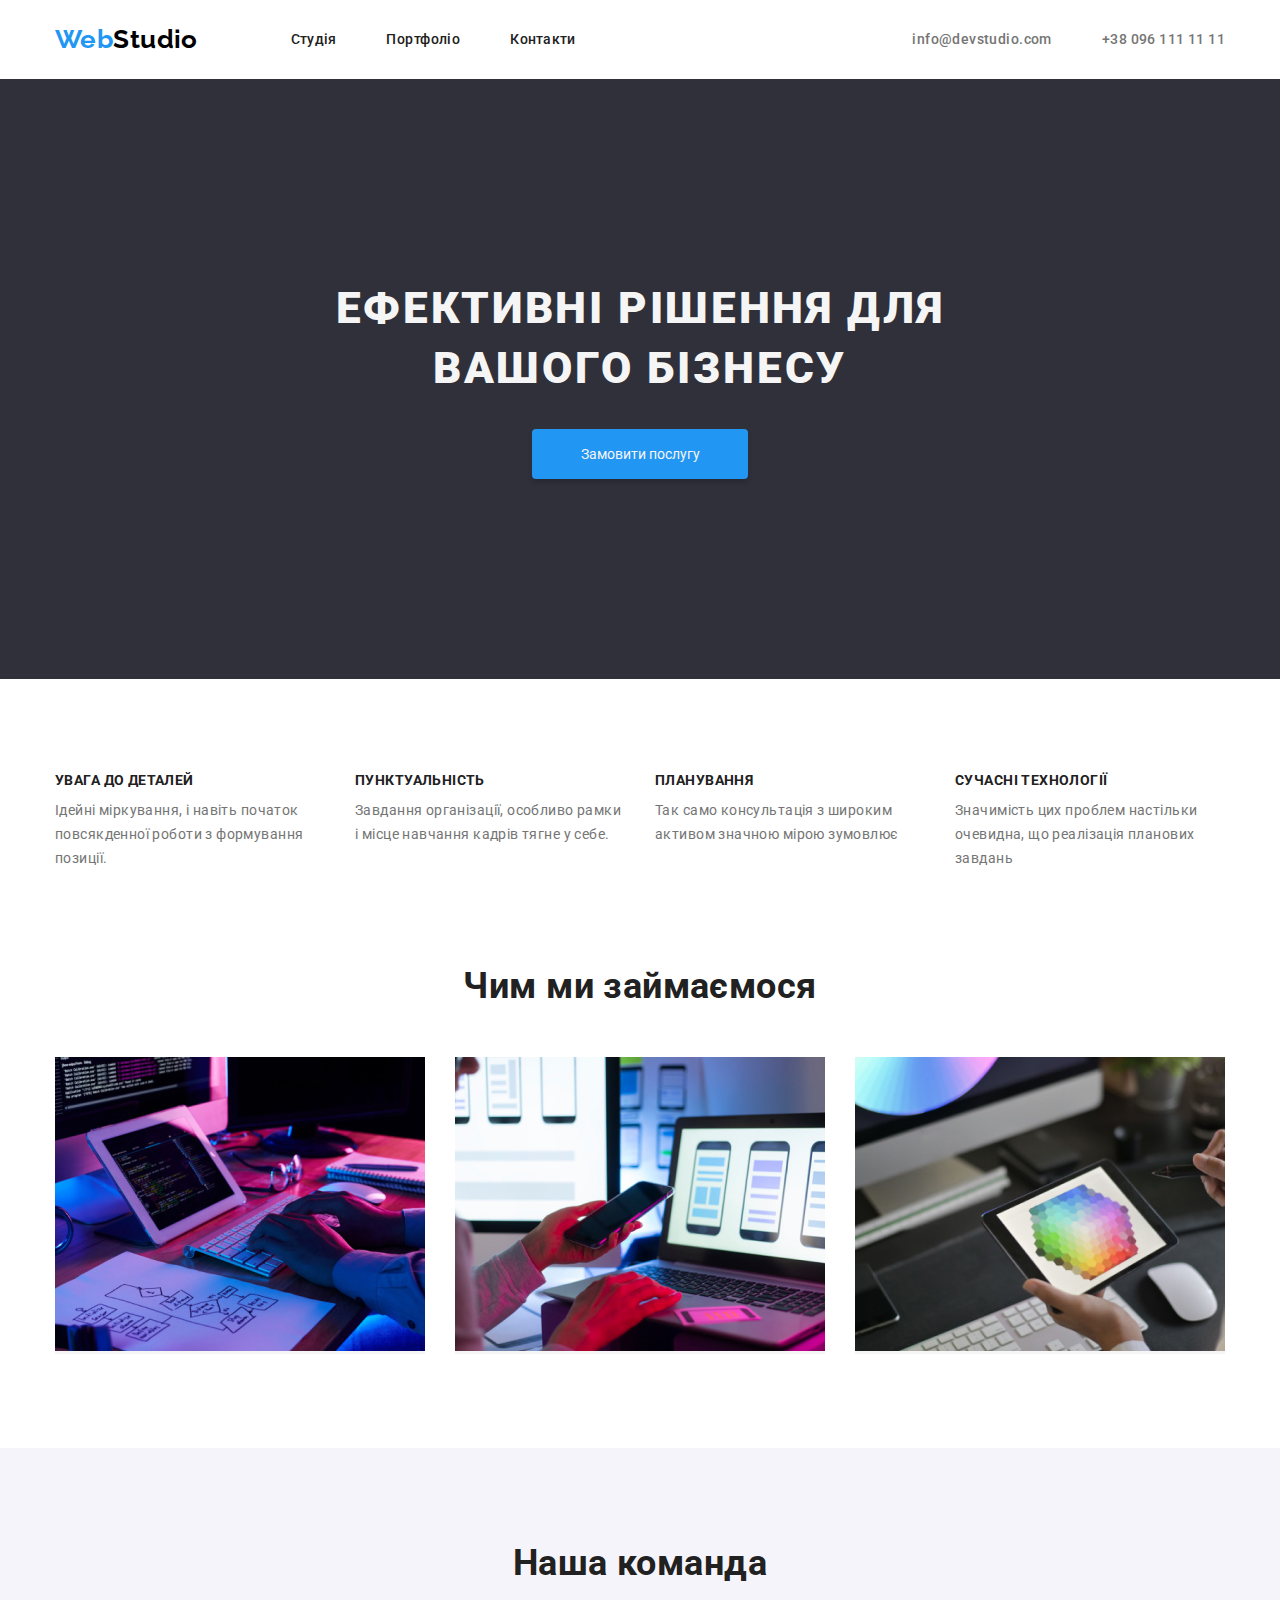
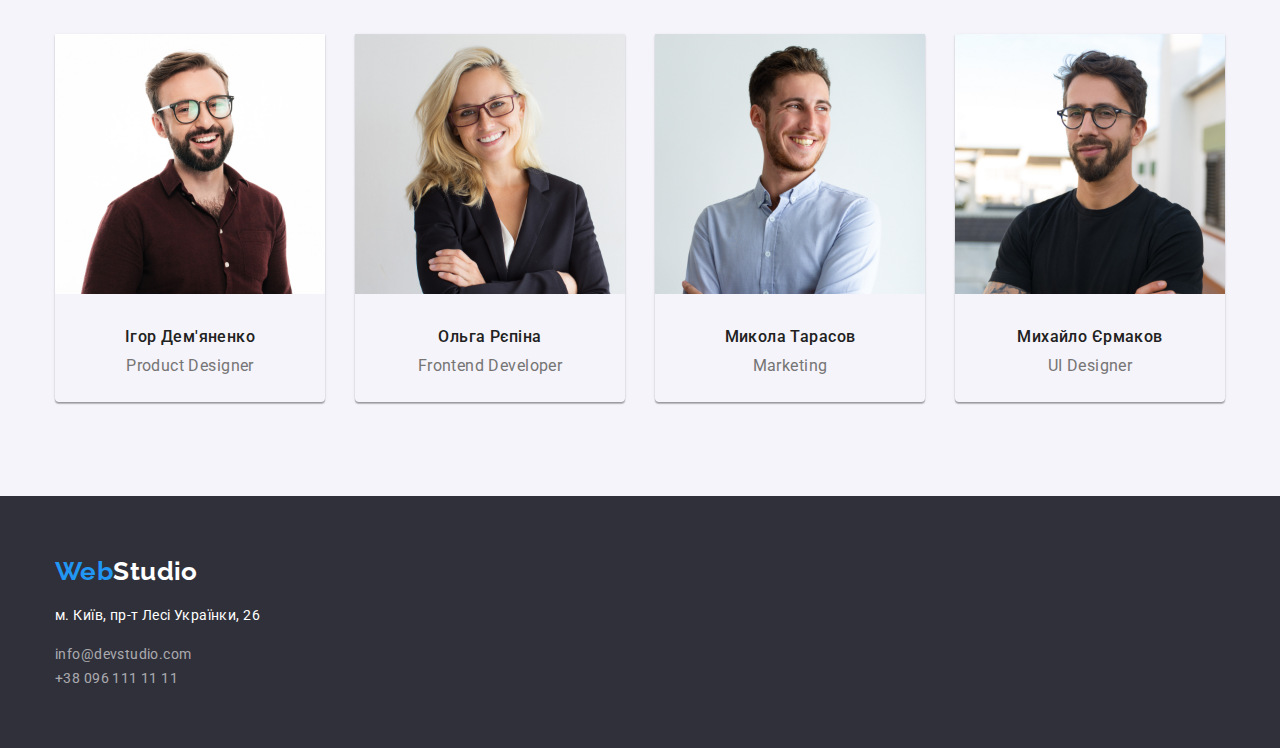
==== index.html @ 5d769117 "Initial commit" ====
<!DOCTYPE html>
<html lang="uk">
  <head>
    <meta charset="UTF-8" />
    <meta http-equiv="X-UA-Compatible" content="IE=edge" />
    <meta name="viewport" content="width=device-width, initial-scale=1.0" />
    <title>Document</title>
    <link rel="preconnect" href="https://fonts.googleapis.com" />
    <link rel="preconnect" href="https://fonts.gstatic.com" crossorigin />
    <link
      href="https://fonts.googleapis.com/css2?family=Raleway:wght@700&family=Roboto:wght@400;500;700;900&display=swap"
      rel="stylesheet"
    />
    <link
      rel="stylesheet"
      href="https://cdnjs.cloudflare.com/ajax/libs/modern-normalize/1.1.0/modern-normalize.min.css"
    />

    <link rel="stylesheet" href="./css/styles.css" />
  </head>
  <body>
    <header class="header-menu">
      <div class="container">
        <div class="header-menu-cont">
          <nav class="navigations-header">
            <a href="./index.html" class="webstudio-logo">
              Web<span class="studio-logo">Studio</span></a
            >

            <ul class="navi-container">
              <li><a href="./index.html" class="studio">Студія</a></li>
              <li>
                <a href="./portfolio.html" class="portfolio">Портфоліо</a>
              </li>
              <li><a href="./index.html" class="contacts">Контакти</a></li>
            </ul>
          </nav>

          <ul class="header-contacts-link">
            <li>
              <a href="mailto:info@devstudio.com" class="contact-link"
                >info@devstudio.com</a
              >
            </li>
            <li>
              <a href="tel:+380961111111" class="contact-link"
                >+38 096 111 11 11</a
              >
            </li>
          </ul>
        </div>
      </div>
    </header>

    <main>
      <section class="main-section section">
        <div class="container">
          <h1 class="main-title">Ефективні рішення для вашого бізнесу</h1>
          <button type="button" class="button-order">Замовити послугу</button>
        </div>
      </section>

      <section class="benefit-section section">
        <h2 class="visually-hidden">переваги</h2>
        <div class="container">
          <ul class="benefits-box">
            <li class="benefits-list">
              <h3 class="benefits-title benefits-list">УВАГА ДО ДЕТАЛЕЙ</h3>
              <p class="benefits-text">
                Ідейні міркування, і навіть початок повсякденної роботи з
                формування позиції.
              </p>
            </li>
            <li class="benefits-list">
              <h3 class="benefits-title">ПУНКТУАЛЬНІСТЬ</h3>
              <p class="benefits-text">
                Завдання організації, особливо рамки і місце навчання кадрів
                тягне у себе.
              </p>
            </li>
            <li class="benefits-list">
              <h3 class="benefits-title">ПЛАНУВАННЯ</h3>
              <p class="benefits-text">
                Так само консультація з широким активом значною мірою зумовлює
              </p>
            </li>
            <li class="benefits-list">
              <h3 class="benefits-title">СУЧАСНІ ТЕХНОЛОГІЇ</h3>
              <p class="benefits-text">
                Значимість цих проблем настільки очевидна, що реалізація
                планових завдань
              </p>
            </li>
          </ul>
        </div>
      </section>
      <section class="work-section section">
        <div class="container">
          <h2 class="sections-title">Чим ми займаємося</h2>
          <ul class="work-list-box">
            <li class="work-box">
              <img
                src="./images/zaimaiemos1.jpg"
                alt="компютер"
                width="370"
                height="294"
                class="work-img"
              />
            </li>

            <li class="work-box">
              <img
                src="./images/zaimaiemos2.jpg"
                alt="заняття"
                width="370"
                height="294"
                class="work-img"
              />
            </li>

            <li class="work-box">
              <img
                src="./images/zaimaiemos3.jpg"
                alt="креатив"
                width="370"
                height="294"
                class="work-img"
              />
            </li>
          </ul>
        </div>
      </section>

      <section class="team-section section">
        <div class="container">
          <h2 class="sections-title">Наша команда</h2>
          <ul class="team-item-box">
            <li class="team-item">
              <img
                src="./images/igor.jpg"
                alt="Ігор дем'яненко"
                width="270"
                height="260"
              />
              <h3 class="name">Ігор Дем'яненко</h3>
              <p class="team-position" lang="en">Product Designer</p>
            </li>

            <li class="team-item">
              <img
                src="./images/olga.jpg"
                alt="ольга рєпіна"
                width="270"
                height="260"
              />
              <h3 class="name">Ольга Рєпіна</h3>
              <p class="team-position" lang="en">Frontend Developer</p>
            </li>

            <li class="team-item">
              <img
                src="./images/mykola.jpg"
                alt="микола тарасов"
                width="270"
                height="260"
              />
              <h3 class="name">Микола Тарасов</h3>
              <p class="team-position" lang="en">Marketing</p>
            </li>

            <li class="team-item">
              <img
                src="./images/mykhailo.jpg"
                alt="михайло єрмаков"
                width="270"
                height="260"
              />
              <h3 class="name">Михайло Єрмаков</h3>
              <p class="team-position" lang="en">UI Designer</p>
            </li>
          </ul>
        </div>
      </section>
    </main>

    <footer class="footer">
      <div class="container">
        <div class="logo-footer">
          <a href="./index.html" class="webstudio-logo">
            Web<span class="studio-logo-footer">Studio</span></a
          >
        </div>
        <div class="contacts-footer">
          <address class="adres">м. Київ, пр-т Лесі Українки, 26</address>
        </div>
        <ul class="contacts-footer">
          <li>
            <a href="mailto:info@devstudio.com" class="footer-contacts-link"
              >info@devstudio.com</a
            >
          </li>
          <li>
            <a href="tel:+380961111111" class="footer-contacts-link"
              >+38 096 111 11 11</a
            >
          </li>
        </ul>
      </div>
    </footer>
  </body>
</html>
---- css/styles.css ----
html {
  box-sizing: border-box;
}

*,
*::before *::after {
  box-sizing: inherit;
}

:root {
  --primary-text-color: #212121;
  --title-text-color: #f5f5f5;
  --paragraf-color: #757575;
  --accent-color: #000000;
  --background-color: #2196f3;
  --background-title-color: #2f303a;
  --background-teams-color: #f5f4fa;
  --white-color: #ffffff;
  --border-proects: #eeeeee;
}

.visually-hidden {
  position: absolute;
  width: 1px;
  height: 1px;
  margin: -1px;
  border: 0;
  padding: 0;

  white-space: nowrap;
  clip-path: inset(100%);
  clip: rect(0 0 0 0);
  overflow: hidden;
}
body {
  background-color: var(--white-color);
  color: var(--primary-text-color);
  font-family: "Roboto";
  font-size: 14px;
  letter-spacing: 0.03em;
}

/* site nav  */
h1,
h2,
h3,
ul,
p {
  padding: 0;
  margin: 0;
}

li {
  list-style-type: none;
}

.section {
  padding: 94px 0;
  text-align: center;
}

.container {
  width: 1200px;
  margin-right: auto;
  margin-left: auto;
  padding: 0 15px;
}
.studio-logo {
  font-weight: 700;
  font-size: 26px;

  color: var(--accent-color);
}

.header-menu {
  text-decoration: none;
  padding-top: 24px;
  padding-bottom: 24px;
}

ul {
  text-decoration: none;
}

.studio {
  font-weight: 500;
  line-height: 1.14;
  letter-spacing: 0.02em;
  text-decoration: none;
  color: var(--primary-text-color);
}

.studio:hover,
.studio:focus {
  color: var(--background-color);
}

.portfolio {
  font-weight: 500;
  line-height: 1.14;
  text-decoration: none;
  color: var(--primary-text-color);
}

.portfolio:hover,
.portfolio:focus {
  color: var(--background-color);
}
.contacts {
  font-weight: 500;
  line-height: 1.14;
  letter-spacing: 0.02em;
  text-decoration: none;
  color: var(--primary-text-color);
}

.contacts:hover,
.contacts:focus {
  color: var(--background-color);
}

.contact-link {
  text-decoration: none;
  font-weight: 500;
  line-height: 1.14;

  color: var(--paragraf-color);
}

.contact-link:hover,
.contact-link:focus {
  color: var(--background-color);
}

/* main  */

.main-title {
  font-weight: 900;
  font-size: 44px;
  line-height: 1.36;
  letter-spacing: 0.06em;
  text-transform: uppercase;
  color: var(--title-text-color);

  width: 696px;
  margin: 0 auto;
  margin-bottom: 30px;
}

/* buttons  */
.button-order {
  width: 216px;
  height: 50px;
  left: 692px;
  top: 430px;
  color: var(--title-text-color);
  background: var(--background-color);
  box-shadow: 0px 4px 4px rgba(0, 0, 0, 0.15);
  border-radius: 4px;
  border: hidden;
  cursor: pointer;
}

.button-order:hover,
.button-order:focus {
  background: var(--title-text-color);
  color: var(--primary-text-color);
}

/* benefit section  */
.benefits-title {
  font-size: 14px;
  line-height: 1.14;
  text-align: left;
  text-transform: uppercase;
  padding-bottom: 10px;
}

.benefits-text {
  font-weight: 400;
  line-height: 1.71;
  color: var(--paragraf-color);
  text-align: left;
}

/* work section  */

.sections-title {
  line-height: 1.17;
  font-size: 36px;
  color: var(--primary-text-color);
  margin-bottom: 50px;
}

/* team section  */

/* .sections-title { */
/* font-weight: 700; */
/* font-size: 36px; */
/* color: var(--primary-text-color);  */
/* }  */

.name-list {
  background: var(--white-color);

  box-shadow: 0px 1px 3px rgba(0, 0, 0, 0.12), 0px 1px 1px rgba(0, 0, 0, 0.14),
    0px 2px 1px rgba(0, 0, 0, 0.2);
  border-radius: 0px 0px 4px 4px;
}

.name {
  font-weight: 500;
  font-size: 16px;
  line-height: 1.19;
  padding-top: 30px;
}

.team-position {
  font-size: 16px;
  line-height: 1.19;
  color: var(--paragraf-color);
  padding-top: 10px;
}

/* footer  */

.footer {
  background-color: var(--background-title-color);
  width: 100%;
  height: 252px;
  left: 0px;
  top: 2094px;
  display: block;
}
.adres {
  font-style: normal;
  color: var(--white-color);
}
.studio-logo-footer {
  font-size: 26px;
  color: var(--white-color);
}
.footer-contacts-link {
  text-decoration: none;
  line-height: 1.7;
  color: rgba(255, 255, 255, 0.6);
}

/* portfolio  */

/* projects  */

/* .projects-title  */

.button-all {
  padding: 6px 22px;
  color: var(--primary-text-color);
  background: var(--background-teams-color);
  border: none;
  cursor: pointer;
  border-radius: 4px;
}

.button-all:hover,
.button-all:focus {
  background-color: var(--background-color);
  color: var(--white-color);

  box-shadow: 0px 3px 1px rgba(0, 0, 0, 0.1), 0px 1px 2px rgba(0, 0, 0, 0.08),
    0px 2px 2px rgba(0, 0, 0, 0.12);
}

/* .projects-portfolio  */

/* ul-projects-list  */

.projects-box {
  width: 370px;
  height: 404px;
  border: 1px solid var(--border-proects);
  background-color: var(--white-color);
}

.webstudio-logo {
  font-family: "Raleway";
  font-weight: 700;
  font-size: 26px;
  line-height: 1.2;
  text-decoration: none;
  margin-right: 93px;
  color: var(--background-color);
}

/* HW3  */

.container {
  width: 1200px;
  margin-right: auto;
  margin-left: auto;
  padding: 0 15px;
}
.navi-container {
  display: flex;
  gap: 50px;
}

.header-contacts-link {
  display: flex;
  align-items: center;
  gap: 50px;
}

.header-menu-cont {
  display: flex;
  justify-content: space-between;
}

.navigations-header {
  align-items: center;
  display: flex;
}

.work-section {
  padding-top: 0;
}

.main-section {
  background: var(--background-title-color);
  text-align: center;
  padding-top: 200px;
  padding-bottom: 200px;
}

.benefits-list {
  width: 270px;
}

.benefits-box {
  display: flex;
  justify-content: space-between;
  gap: 30px;
}

/* Work  */
.work-box {
  background-color: var(--title-text-color);
}

.work-img {
  background-color: var(--title-text-color);
}

.work-list-box {
  display: flex;
  gap: 30px;
  margin-top: 50px;
}

.team-section {
  background-color: var(--background-teams-color);
  display: flex;
}

.team-item-box {
  display: flex;
  gap: 30px;
}

.team-item {
  box-sizing: border-box;
  width: 270px;
  height: 368px;
  left: 215px;
  top: 1632px;
  box-shadow: 0px 1px 3px rgba(0, 0, 0, 0.12), 0px 1px 1px rgba(0, 0, 0, 0.14),
    0px 2px 1px rgba(0, 0, 0, 0.2);
  border-radius: 0px 0px 4px 4px;
}

.logo-footer {
  padding-top: 60px;
}

.contacts-footer {
  gap: 9px;
  padding-top: 20px;
}

.button-style {
  display: flex;
  justify-content: center;
  gap: 8px;
}

.button-style-container {
  margin-top: 94px;
  margin-bottom: 34px;
  padding: 0 auto;
}

.ul-projects-list {
  display: flex;
  flex-wrap: wrap;
  gap: 30px;
  padding-bottom: 94px;
}

.projects-title {
  font-size: 18px;
  line-height: 2;
  letter-spacing: 0.06em;
  color: var(--primary-text-color);
  padding-top: 20px;
  padding-inline-start: 24px;
}

.projects-paragraf {
  font-size: 16px;
  line-height: 1.9;

  color: var(--paragraf-color);
  padding-inline-start: 24px;
}
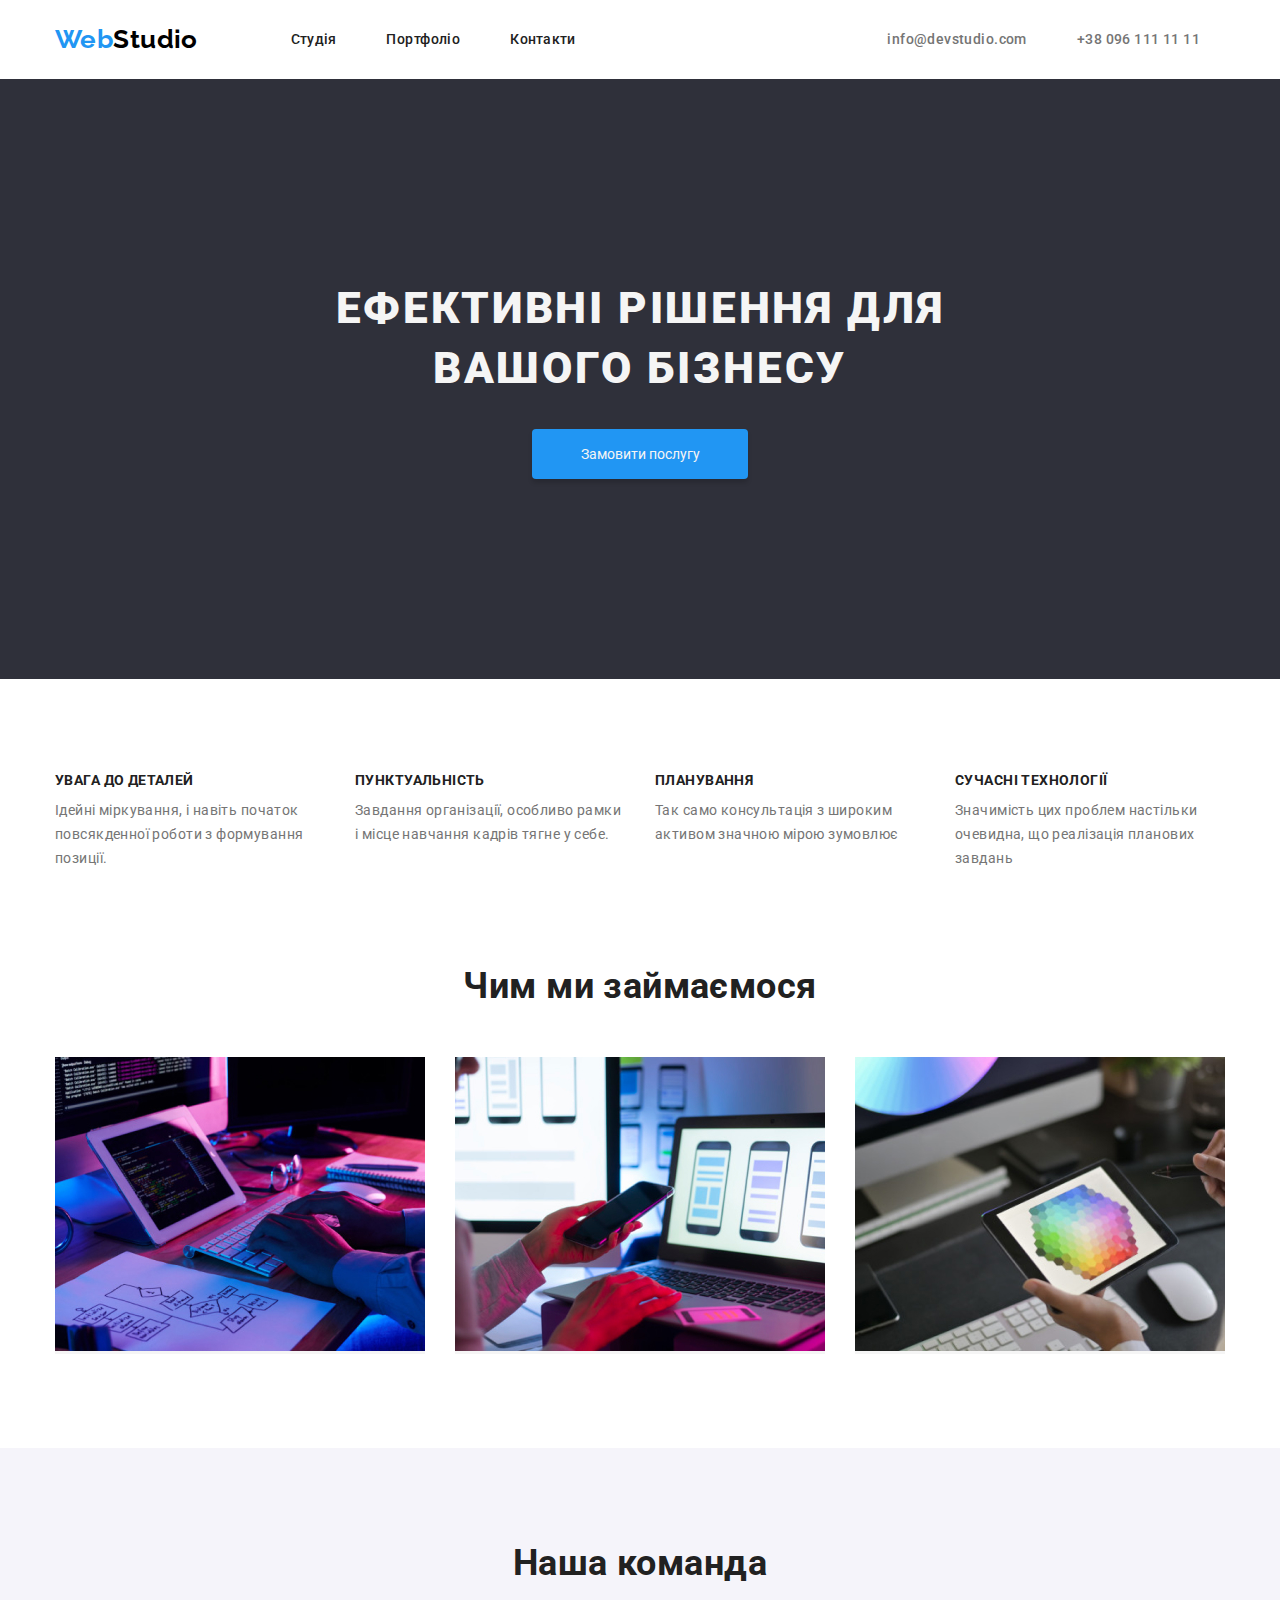
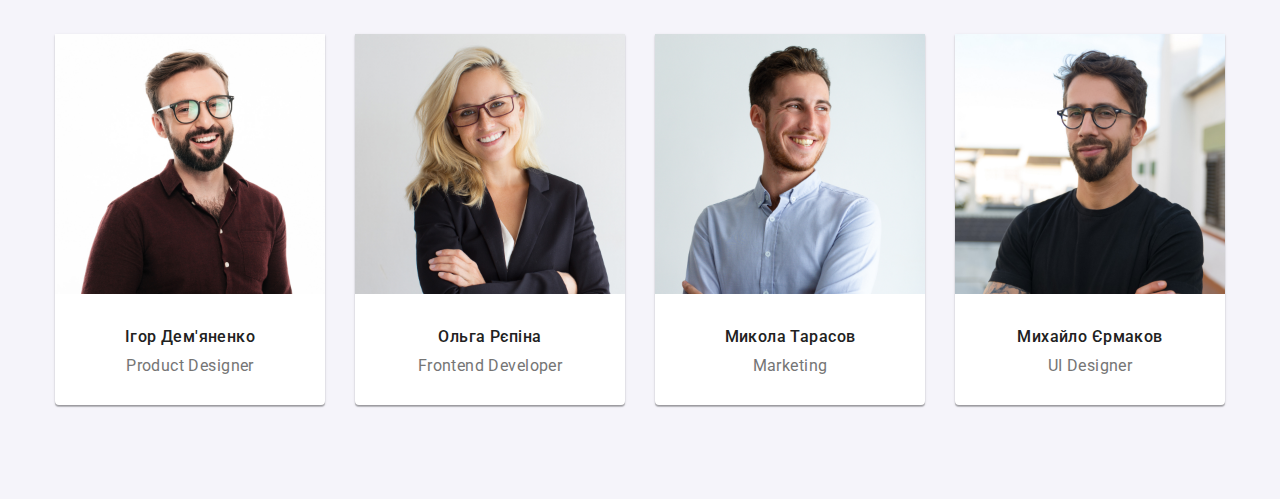
==== commit b5b53b20: "edit hw3." ====
--- a/index.html
+++ b/index.html
@@ -142,8 +142,10 @@
                 width="270"
                 height="260"
               />
-              <h3 class="name">Ігор Дем'яненко</h3>
-              <p class="team-position" lang="en">Product Designer</p>
+              <div class="title-paragraf">
+                <h3 class="name">Ігор Дем'яненко</h3>
+                <p class="team-position" lang="en">Product Designer</p>
+              </div>
             </li>
 
             <li class="team-item">
@@ -153,8 +155,10 @@
                 width="270"
                 height="260"
               />
-              <h3 class="name">Ольга Рєпіна</h3>
-              <p class="team-position" lang="en">Frontend Developer</p>
+              <div class="title-paragraf">
+                <h3 class="name">Ольга Рєпіна</h3>
+                <p class="team-position" lang="en">Frontend Developer</p>
+              </div>
             </li>
 
             <li class="team-item">
@@ -164,8 +168,10 @@
                 width="270"
                 height="260"
               />
-              <h3 class="name">Микола Тарасов</h3>
-              <p class="team-position" lang="en">Marketing</p>
+              <div class="title-paragraf">
+                <h3 class="name">Микола Тарасов</h3>
+                <p class="team-position" lang="en">Marketing</p>
+              </div>
             </li>
 
             <li class="team-item">
@@ -175,37 +181,14 @@
                 width="270"
                 height="260"
               />
-              <h3 class="name">Михайло Єрмаков</h3>
-              <p class="team-position" lang="en">UI Designer</p>
+              <div class="title-paragraf">
+                <h3 class="name">Михайло Єрмаков</h3>
+                <p class="team-position" lang="en">UI Designer</p>
+              </div>
             </li>
           </ul>
         </div>
       </section>
     </main>
-
-    <footer class="footer">
-      <div class="container">
-        <div class="logo-footer">
-          <a href="./index.html" class="webstudio-logo">
-            Web<span class="studio-logo-footer">Studio</span></a
-          >
-        </div>
-        <div class="contacts-footer">
-          <address class="adres">м. Київ, пр-т Лесі Українки, 26</address>
-        </div>
-        <ul class="contacts-footer">
-          <li>
-            <a href="mailto:info@devstudio.com" class="footer-contacts-link"
-              >info@devstudio.com</a
-            >
-          </li>
-          <li>
-            <a href="tel:+380961111111" class="footer-contacts-link"
-              >+38 096 111 11 11</a
-            >
-          </li>
-        </ul>
-      </div>
-    </footer>
   </body>
 </html>
--- a/css/styles.css
+++ b/css/styles.css
@@ -212,29 +212,31 @@
   font-weight: 500;
   font-size: 16px;
   line-height: 1.19;
+  padding-bottom: 10px;
+}
+.title-paragraf {
   padding-top: 30px;
+  margin-bottom: 30px;
 }
 
 .team-position {
   font-size: 16px;
   line-height: 1.19;
   color: var(--paragraf-color);
-  padding-top: 10px;
 }
 
 /* footer  */
 
 .footer {
   background-color: var(--background-title-color);
-  width: 100%;
-  height: 252px;
-  left: 0px;
-  top: 2094px;
-  display: block;
+  padding: 60px;
 }
 .adres {
   font-style: normal;
   color: var(--white-color);
+  display: block;
+  margin-top: 20px;
+  margin-bottom: 9px;
 }
 .studio-logo-footer {
   font-size: 26px;
@@ -245,7 +247,14 @@
   line-height: 1.7;
   color: rgba(255, 255, 255, 0.6);
 }
-
+.mail-contakt-footer {
+  display: block;
+  margin-bottom: 9px;
+}
+.phone-contact-footer {
+  display: block;
+  margin: 0;
+}
 /* portfolio  */
 
 /* projects  */
@@ -253,6 +262,10 @@
 /* .projects-title  */
 
 .button-all {
+  min-height: 38px;
+  font-weight: 500;
+  font-family: inherit;
+  font-size: 16px;
   padding: 6px 22px;
   color: var(--primary-text-color);
   background: var(--background-teams-color);
@@ -276,7 +289,6 @@
 
 .projects-box {
   width: 370px;
-  height: 404px;
   border: 1px solid var(--border-proects);
   background-color: var(--white-color);
 }
@@ -289,6 +301,7 @@
   text-decoration: none;
   margin-right: 93px;
   color: var(--background-color);
+  display: block;
 }
 
 /* HW3  */
@@ -308,6 +321,7 @@
   display: flex;
   align-items: center;
   gap: 50px;
+  margin-right: 25px;
 }
 
 .header-menu-cont {
@@ -358,7 +372,6 @@
 
 .team-section {
   background-color: var(--background-teams-color);
-  display: flex;
 }
 
 .team-item-box {
@@ -369,32 +382,28 @@
 .team-item {
   box-sizing: border-box;
   width: 270px;
-  height: 368px;
-  left: 215px;
-  top: 1632px;
+  background-color: var(--white-color);
   box-shadow: 0px 1px 3px rgba(0, 0, 0, 0.12), 0px 1px 1px rgba(0, 0, 0, 0.14),
     0px 2px 1px rgba(0, 0, 0, 0.2);
   border-radius: 0px 0px 4px 4px;
 }
 
-.logo-footer {
-  padding-top: 60px;
-}
+/* .logo-footer { */
+/* padding-top: 60px;  */
+/* } */
 
 .contacts-footer {
-  gap: 9px;
-  padding-top: 20px;
-}
-
-.button-style {
-  display: flex;
+  display: block;
+
+  /* padding-top: 20px;  */
+}
+
+.button-style-container {
+  display: flex;
+  margin-bottom: 50px;
+
   justify-content: center;
   gap: 8px;
-}
-
-.button-style-container {
-  margin-top: 94px;
-  margin-bottom: 34px;
   padding: 0 auto;
 }
 
@@ -410,8 +419,6 @@
   line-height: 2;
   letter-spacing: 0.06em;
   color: var(--primary-text-color);
-  padding-top: 20px;
-  padding-inline-start: 24px;
 }
 
 .projects-paragraf {
@@ -419,5 +426,9 @@
   line-height: 1.9;
 
   color: var(--paragraf-color);
-  padding-inline-start: 24px;
-}
+}
+
+.title-paragraph-projects {
+  padding: 20px 24px;
+  text-align: justify;
+}
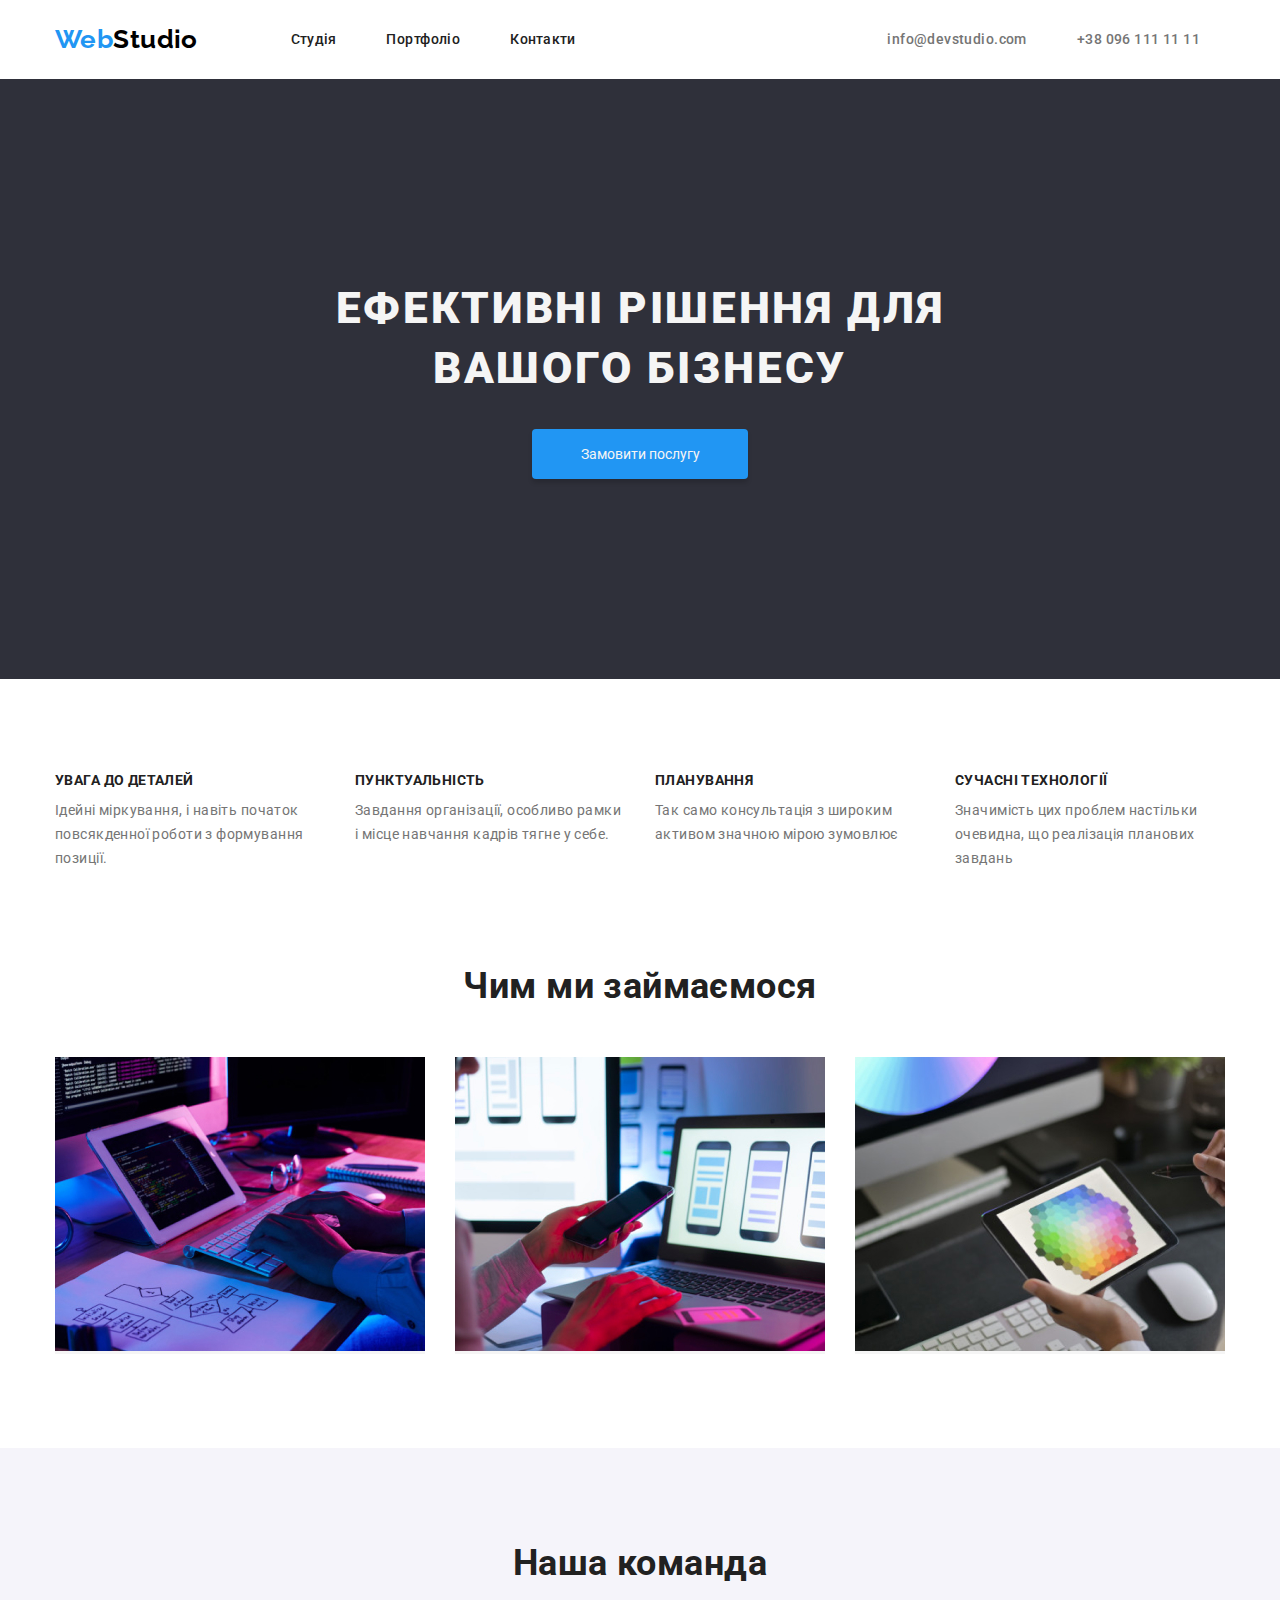
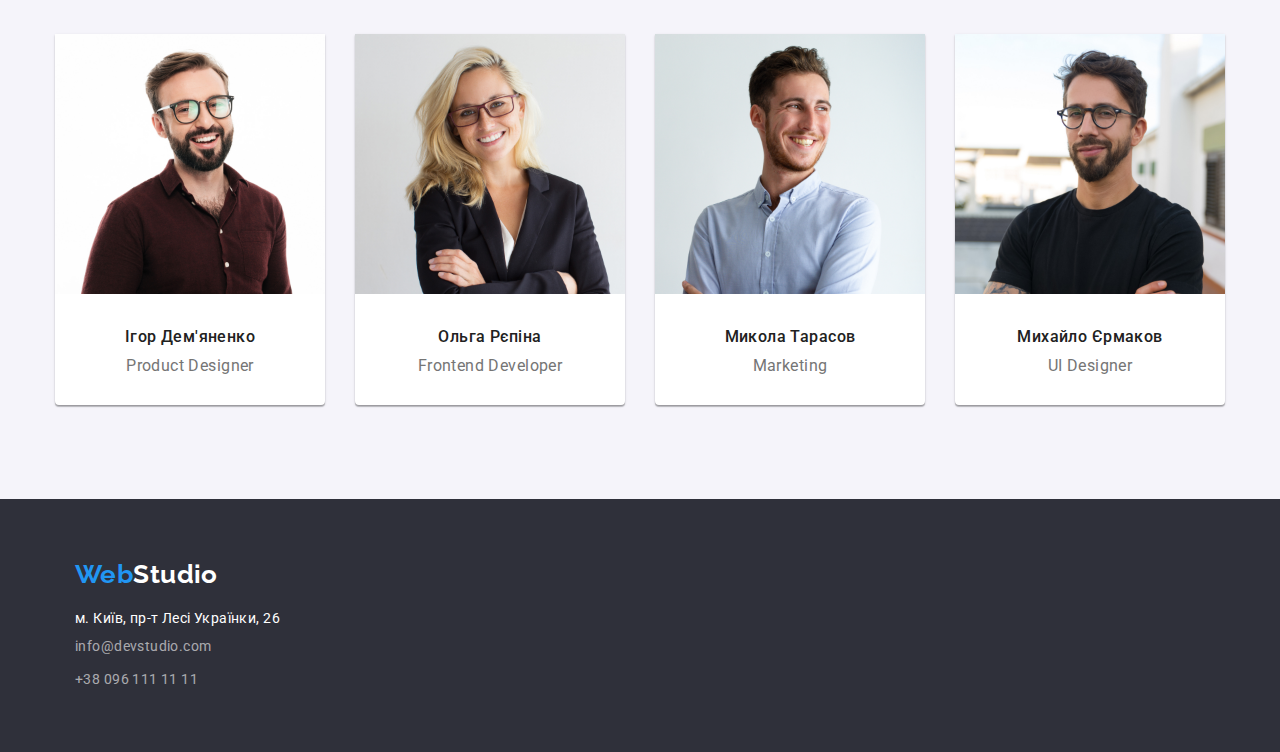
==== commit bcef8f62: "add footer" ====
--- a/index.html
+++ b/index.html
@@ -190,5 +190,27 @@
         </div>
       </section>
     </main>
+    <footer class="footer">
+      <div class="container">
+        <a href="./index.html" class="webstudio-logo">
+          Web<span class="studio-logo-footer">Studio</span></a
+        >
+
+        <address class="adres">м. Київ, пр-т Лесі Українки, 26</address>
+
+        <ul>
+          <li class="mail-contakt-footer">
+            <a href="mailto:info@devstudio.com" class="footer-contacts-link"
+              >info@devstudio.com</a
+            >
+          </li>
+          <li class="phone-contact-footer">
+            <a href="tel:+380961111111" class="footer-contacts-link"
+              >+38 096 111 11 11</a
+            >
+          </li>
+        </ul>
+      </div>
+    </footer>
   </body>
 </html>
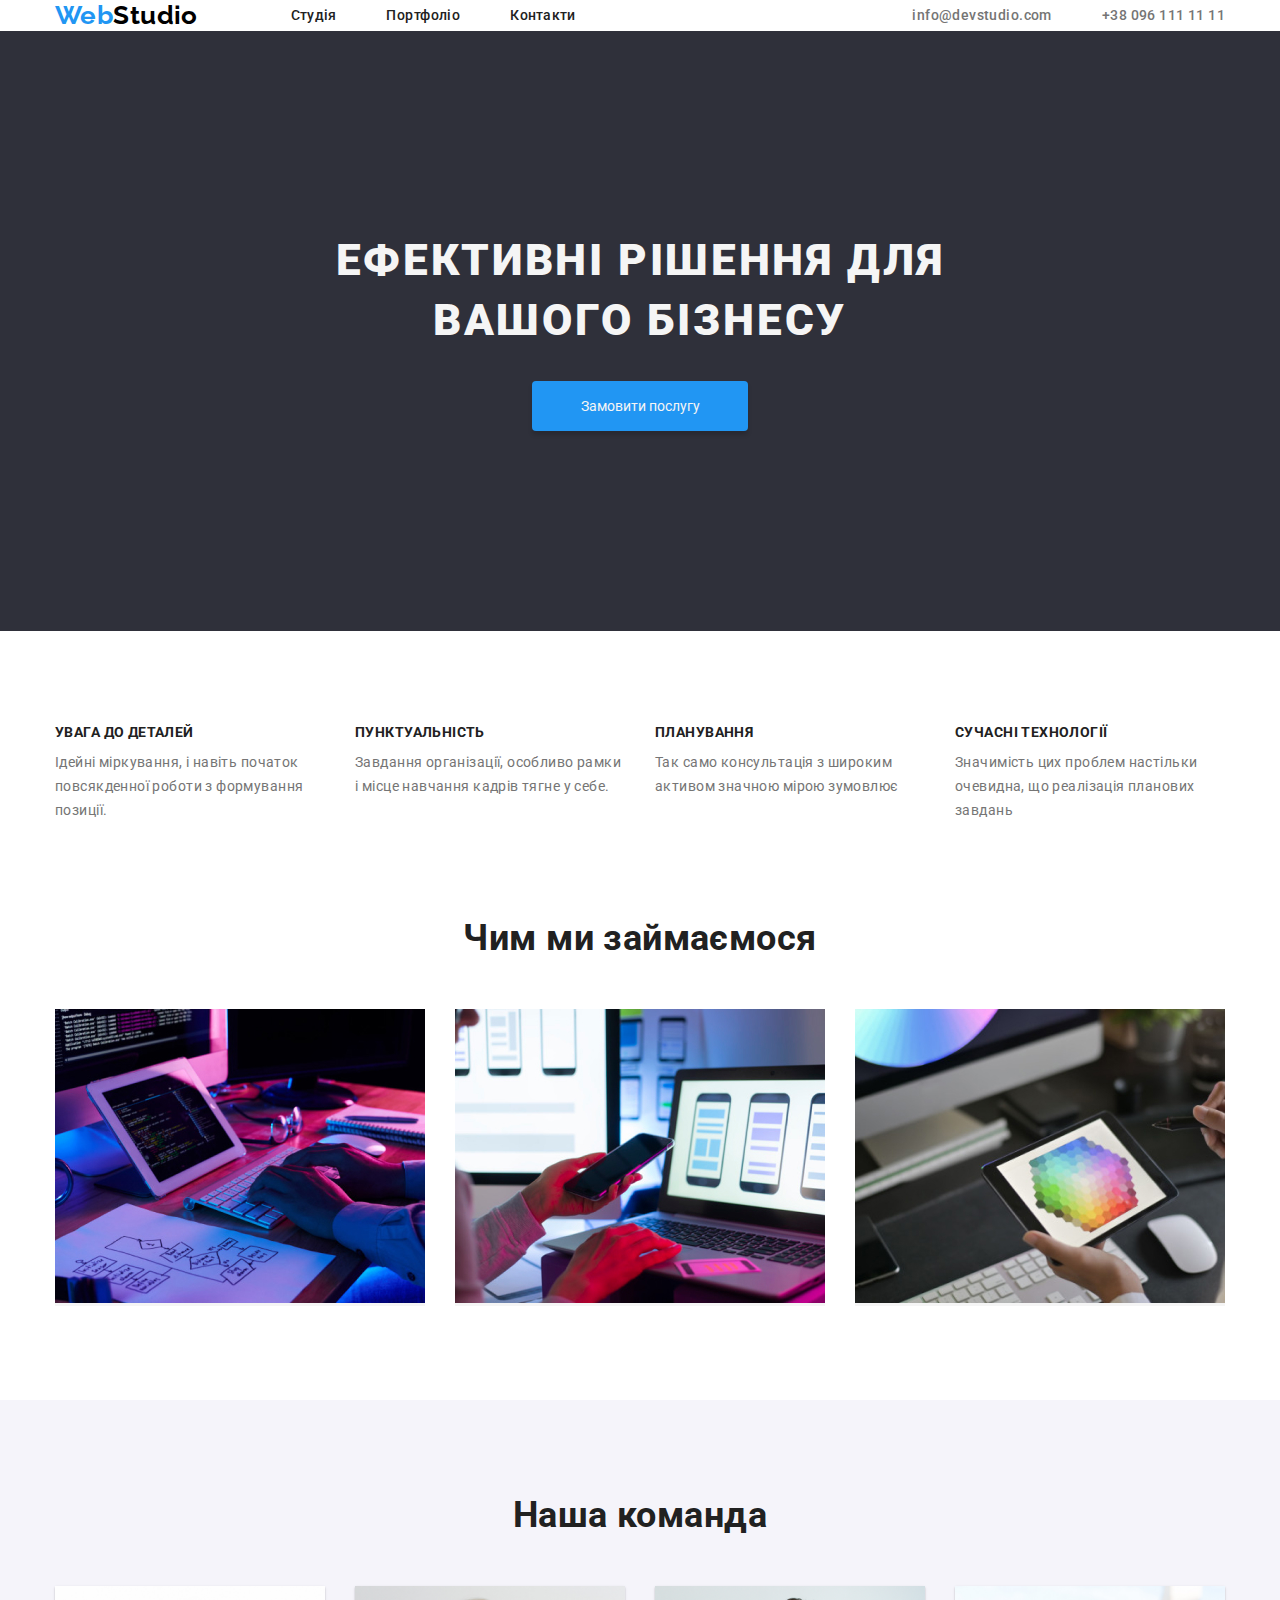
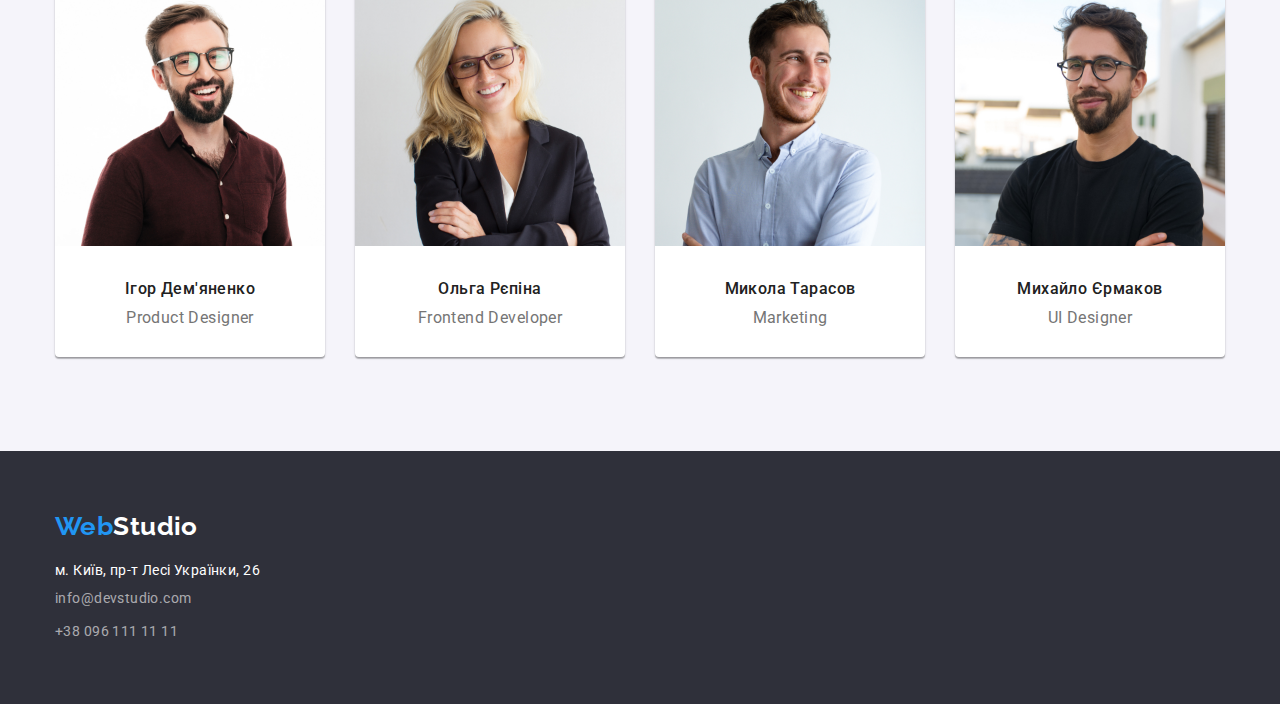
==== commit 2b6112f6: "edit hw3 07.11" ====
--- a/index.html
+++ b/index.html
@@ -19,7 +19,7 @@
     <link rel="stylesheet" href="./css/styles.css" />
   </head>
   <body>
-    <header class="header-menu">
+    <header>
       <div class="container">
         <div class="header-menu-cont">
           <nav class="navigations-header">
@@ -192,7 +192,7 @@
     </main>
     <footer class="footer">
       <div class="container">
-        <a href="./index.html" class="webstudio-logo">
+        <a href="./index.html" class="webstudio-logo-footer">
           Web<span class="studio-logo-footer">Studio</span></a
         >
 
--- a/css/styles.css
+++ b/css/styles.css
@@ -73,7 +73,6 @@
 }
 
 .header-menu {
-  text-decoration: none;
   padding-top: 24px;
   padding-bottom: 24px;
 }
@@ -173,7 +172,7 @@
   line-height: 1.14;
   text-align: left;
   text-transform: uppercase;
-  padding-bottom: 10px;
+  margin-bottom: 10px;
 }
 
 .benefits-text {
@@ -212,11 +211,11 @@
   font-weight: 500;
   font-size: 16px;
   line-height: 1.19;
-  padding-bottom: 10px;
+  margin-bottom: 10px;
 }
 .title-paragraf {
   padding-top: 30px;
-  margin-bottom: 30px;
+  padding-bottom: 30px;
 }
 
 .team-position {
@@ -229,7 +228,7 @@
 
 .footer {
   background-color: var(--background-title-color);
-  padding: 60px;
+  padding: 60px 0;
 }
 .adres {
   font-style: normal;
@@ -242,6 +241,18 @@
   font-size: 26px;
   color: var(--white-color);
 }
+
+.webstudio-logo-footer {
+  font-family: "Raleway";
+  font-weight: 700;
+  font-size: 26px;
+  line-height: 1.2;
+  text-decoration: none;
+  margin-right: 0;
+  color: var(--background-color);
+  display: block;
+}
+
 .footer-contacts-link {
   text-decoration: none;
   line-height: 1.7;
@@ -284,8 +295,6 @@
 }
 
 /* .projects-portfolio  */
-
-/* ul-projects-list  */
 
 .projects-box {
   width: 370px;
@@ -321,7 +330,6 @@
   display: flex;
   align-items: center;
   gap: 50px;
-  margin-right: 25px;
 }
 
 .header-menu-cont {
@@ -411,7 +419,6 @@
   display: flex;
   flex-wrap: wrap;
   gap: 30px;
-  padding-bottom: 94px;
 }
 
 .projects-title {
@@ -419,6 +426,7 @@
   line-height: 2;
   letter-spacing: 0.06em;
   color: var(--primary-text-color);
+  margin: 4px;
 }
 
 .projects-paragraf {
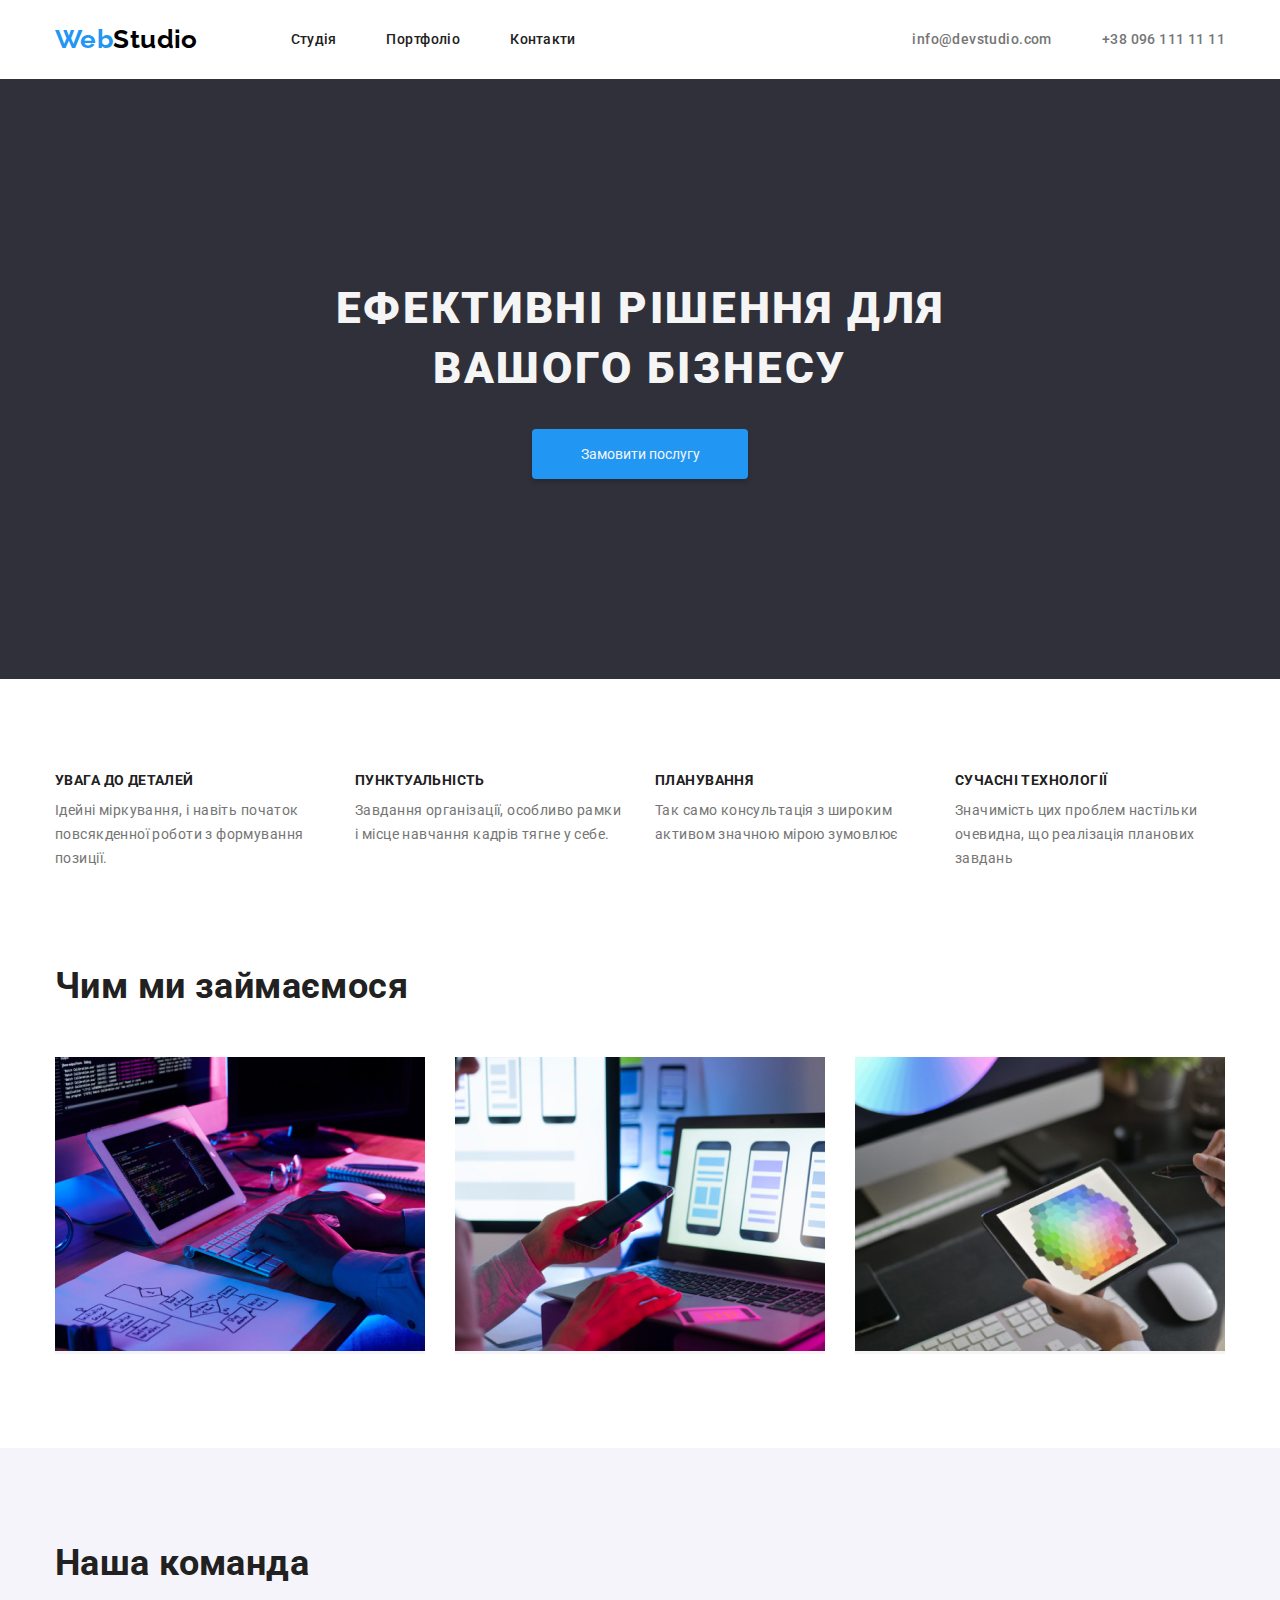
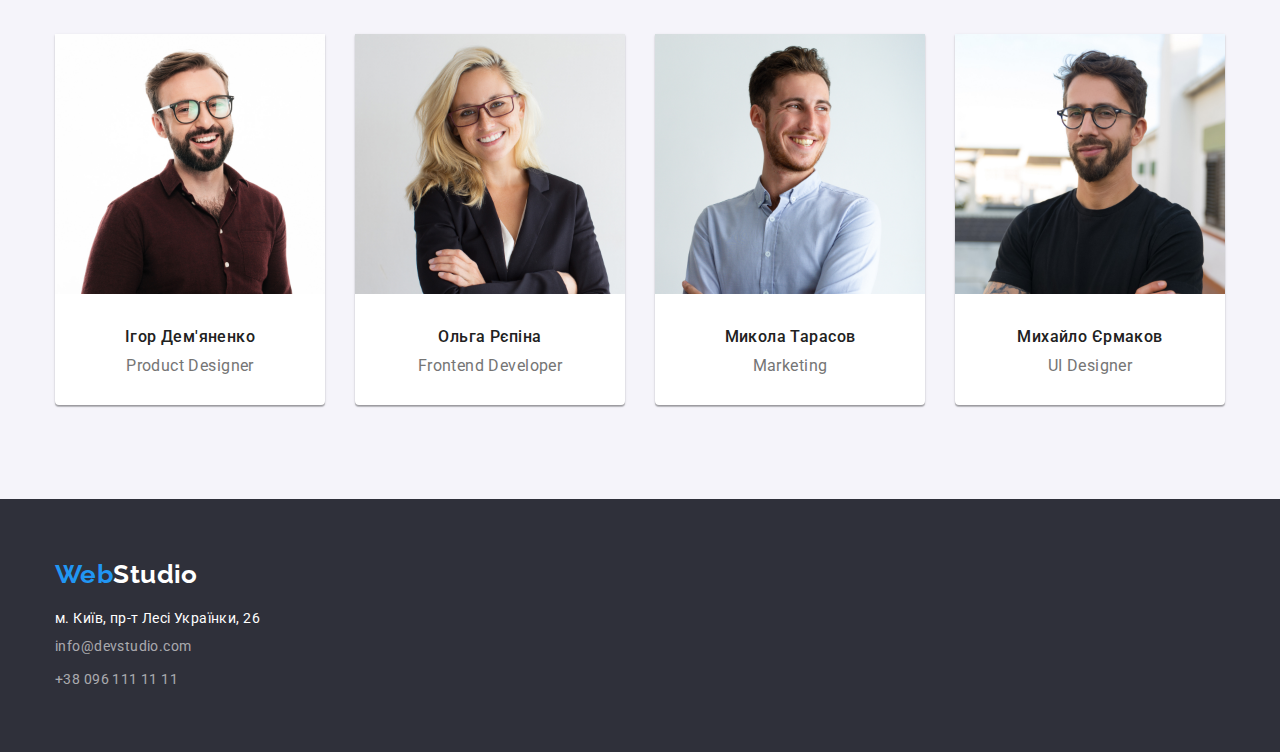
==== commit 56ffbf94: "edit hw3 last" ====
--- a/index.html
+++ b/index.html
@@ -61,8 +61,9 @@
       </section>
 
       <section class="benefit-section section">
-        <h2 class="visually-hidden">переваги</h2>
-        <div class="container">
+        <div class="container">
+          <h2 class="visually-hidden">переваги</h2>
+
           <ul class="benefits-box">
             <li class="benefits-list">
               <h3 class="benefits-title benefits-list">УВАГА ДО ДЕТАЛЕЙ</h3>
@@ -192,7 +193,7 @@
     </main>
     <footer class="footer">
       <div class="container">
-        <a href="./index.html" class="webstudio-logo-footer">
+        <a href="./index.html" class="webstudio-logo">
           Web<span class="studio-logo-footer">Studio</span></a
         >
 
--- a/css/styles.css
+++ b/css/styles.css
@@ -50,13 +50,16 @@
   margin: 0;
 }
 
+header {
+  padding: 24px 0;
+}
+
 li {
   list-style-type: none;
 }
 
 .section {
   padding: 94px 0;
-  text-align: center;
 }
 
 .container {
@@ -75,6 +78,9 @@
 .header-menu {
   padding-top: 24px;
   padding-bottom: 24px;
+  border-bottom-width: 1px;
+  border-bottom-style: solid;
+  border-bottom-color: var(--title-text-color);
 }
 
 ul {
@@ -216,6 +222,7 @@
 .title-paragraf {
   padding-top: 30px;
   padding-bottom: 30px;
+  text-align: center;
 }
 
 .team-position {
@@ -238,11 +245,10 @@
   margin-bottom: 9px;
 }
 .studio-logo-footer {
-  font-size: 26px;
   color: var(--white-color);
 }
 
-.webstudio-logo-footer {
+/* .webstudio-logo-footer {
   font-family: "Raleway";
   font-weight: 700;
   font-size: 26px;
@@ -251,13 +257,18 @@
   margin-right: 0;
   color: var(--background-color);
   display: block;
-}
+} */
 
 .footer-contacts-link {
   text-decoration: none;
   line-height: 1.7;
   color: rgba(255, 255, 255, 0.6);
 }
+.footer-contacts-link:hover,
+.footer-contacts-link:focus {
+  color: var(--background-color);
+}
+
 .mail-contakt-footer {
   display: block;
   margin-bottom: 9px;
@@ -299,7 +310,6 @@
 .projects-box {
   width: 370px;
   border: 1px solid var(--border-proects);
-  background-color: var(--white-color);
 }
 
 .webstudio-logo {
@@ -313,14 +323,11 @@
   display: block;
 }
 
+.footer .webstudio-logo {
+  margin-right: 0;
+}
 /* HW3  */
 
-.container {
-  width: 1200px;
-  margin-right: auto;
-  margin-left: auto;
-  padding: 0 15px;
-}
 .navi-container {
   display: flex;
   gap: 50px;
@@ -426,7 +433,7 @@
   line-height: 2;
   letter-spacing: 0.06em;
   color: var(--primary-text-color);
-  margin: 4px;
+  margin-bottom: 4px;
 }
 
 .projects-paragraf {
@@ -438,5 +445,4 @@
 
 .title-paragraph-projects {
   padding: 20px 24px;
-  text-align: justify;
-}
+}
